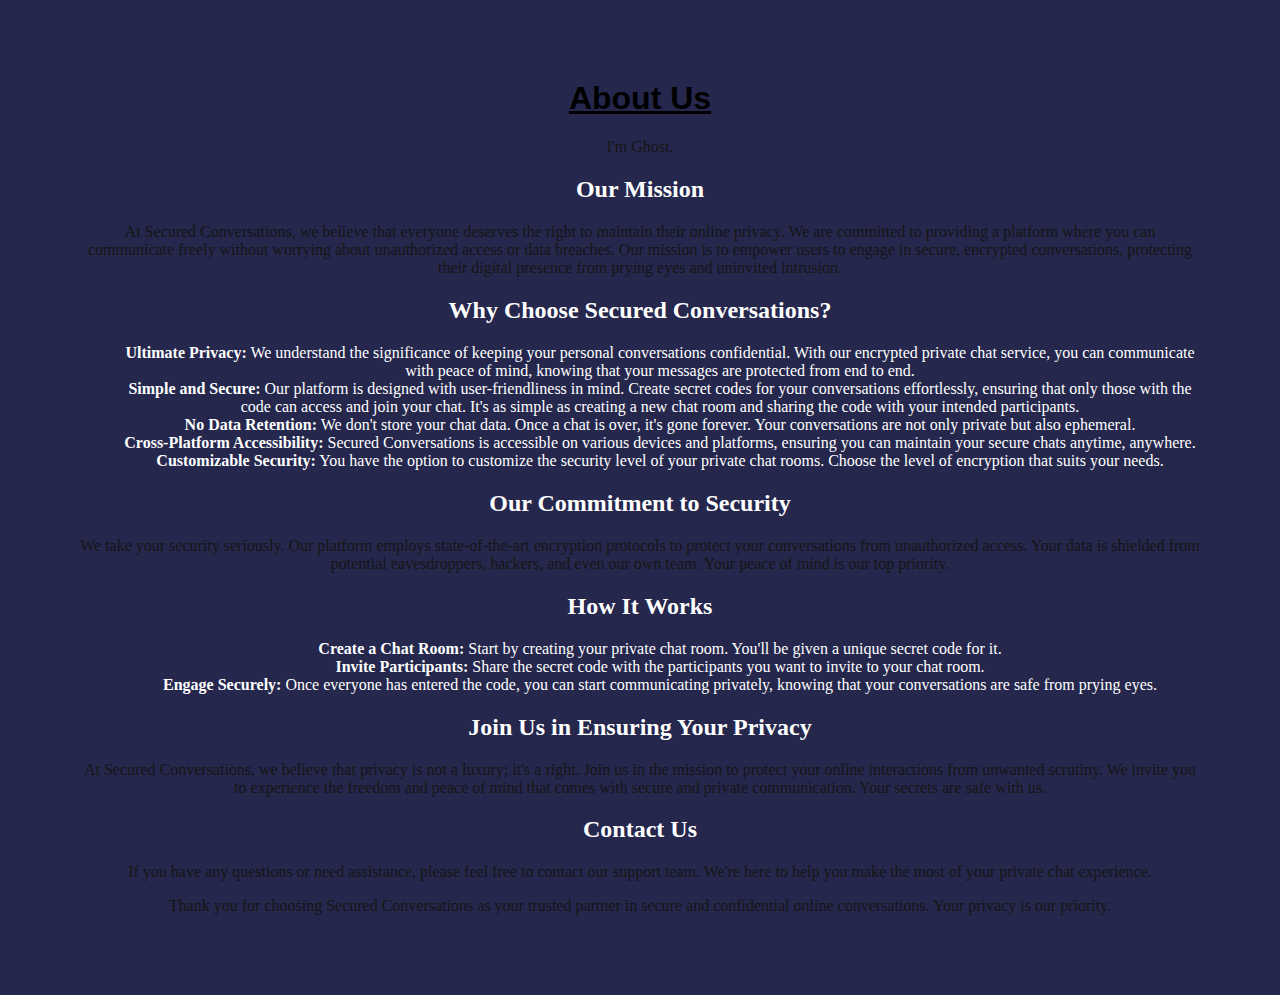
==== Ghost/index.html @ 7a7234b5 "incomplete" ====
<!DOCTYPE html>
<html lang="en">
<head>
    <link rel="stylesheet" href="CSS/shared.css">
    <link rel="stylesheet" href="CSS/About.css">
    <meta charset="UTF-8">
    <meta name="viewport" content="width=device-width, initial-scale=1.0">
    <title>Ghost/About</title>
</head>

<body>

    <h1>About Us</h1>
    <p id="Intro">
        I'm Ghost.
    </p>
        <h2>Our Mission</h2>
        <p>At Secured Conversations, we believe that everyone deserves the right to maintain their online privacy. We are committed to providing a platform where you can communicate freely without worrying about unauthorized access or data breaches. Our mission is to empower users to engage in secure, encrypted conversations, protecting their digital presence from prying eyes and uninvited intrusion.</p>
    
        <h2>Why Choose Secured Conversations?</h2>
        <ol>
            <li><strong>Ultimate Privacy:</strong> We understand the significance of keeping your personal conversations confidential. With our encrypted private chat service, you can communicate with peace of mind, knowing that your messages are protected from end to end.</li>
            <li><strong>Simple and Secure:</strong> Our platform is designed with user-friendliness in mind. Create secret codes for your conversations effortlessly, ensuring that only those with the code can access and join your chat. It's as simple as creating a new chat room and sharing the code with your intended participants.</li>
            <li><strong>No Data Retention:</strong> We don't store your chat data. Once a chat is over, it's gone forever. Your conversations are not only private but also ephemeral.</li>
            <li><strong>Cross-Platform Accessibility:</strong> Secured Conversations is accessible on various devices and platforms, ensuring you can maintain your secure chats anytime, anywhere.</li>
            <li><strong>Customizable Security:</strong> You have the option to customize the security level of your private chat rooms. Choose the level of encryption that suits your needs.</li>
        </ol>
    
        <h2>Our Commitment to Security</h2>
        <p>We take your security seriously. Our platform employs state-of-the-art encryption protocols to protect your conversations from unauthorized access. Your data is shielded from potential eavesdroppers, hackers, and even our own team. Your peace of mind is our top priority.</p>
    
        <h2>How It Works</h2>
        <ol>
            <li><strong>Create a Chat Room:</strong> Start by creating your private chat room. You'll be given a unique secret code for it.</li>
            <li><strong>Invite Participants:</strong> Share the secret code with the participants you want to invite to your chat room.</li>
            <li><strong>Engage Securely:</strong> Once everyone has entered the code, you can start communicating privately, knowing that your conversations are safe from prying eyes.</li>
        </ol>
    
        <h2>Join Us in Ensuring Your Privacy</h2>
        <p>At Secured Conversations, we believe that privacy is not a luxury; it's a right. Join us in the mission to protect your online interactions from unwanted scrutiny. We invite you to experience the freedom and peace of mind that comes with secure and private communication. Your secrets are safe with us.</p>
    
        <h2>Contact Us</h2>
        <p>If you have any questions or need assistance, please feel free to contact our support team. We're here to help you make the most of your private chat experience.</p>
    
        <p>Thank you for choosing Secured Conversations as your trusted partner in secure and confidential online conversations. Your privacy is our priority.</p>
    
</body>
</html>
---- Ghost/CSS/shared.css ----
body {
  background: rgb(170, 217, 152);
  text-align: center;
}

h1 {
  font-size: xx-large;
  font-family: "Segoe UI", Tahoma, Geneva, Verdana, sans-serif;
  color: #000000;
  text-decoration: underline;
}

p {
  font-family: cursive;
  color: #161515;
}

a {
  text-decoration: none;
  color: red;
}
a:hover {
  text-decoration: underline;
  font-size: large;
  color: green;
}
---- Ghost/CSS/About.css ----
body {

    margin: 10ch;
    background-color: #25274D;
    color: #ffffff;
}

li {
    list-style-type: none;
}
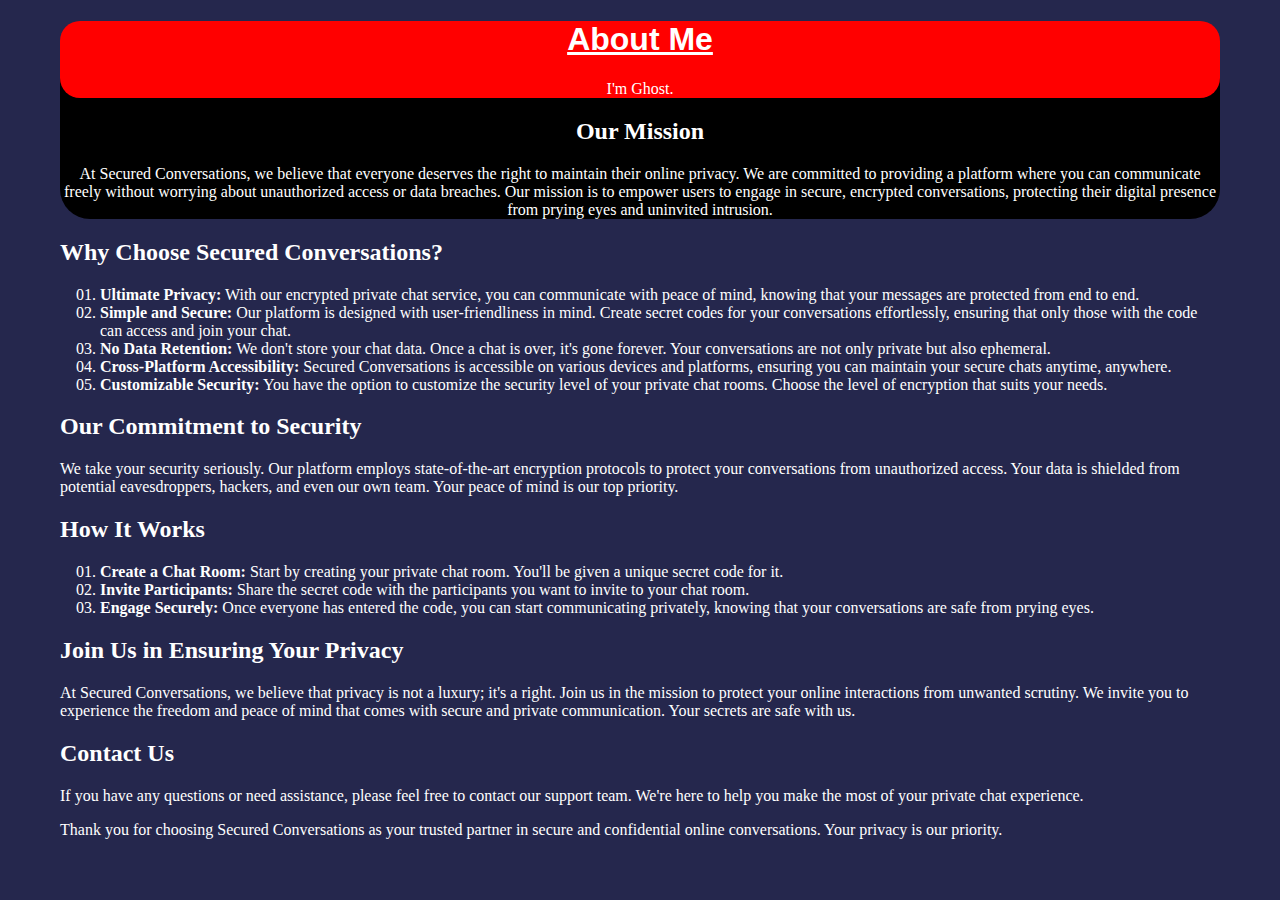
==== commit 6d8990ad: "Just some modification" ====
--- a/Ghost/index.html
+++ b/Ghost/index.html
@@ -1,48 +1,105 @@
 <!DOCTYPE html>
 <html lang="en">
-<head>
-    <link rel="stylesheet" href="CSS/shared.css">
-    <link rel="stylesheet" href="CSS/About.css">
-    <meta charset="UTF-8">
-    <meta name="viewport" content="width=device-width, initial-scale=1.0">
+  <head>
+    <link rel="stylesheet" href="CSS/shared.css" />
+    <link rel="stylesheet" href="CSS/About.css" />
+    <meta charset="UTF-8" />
+    <meta name="viewport" content="width=device-width, initial-scale=1.0" />
     <title>Ghost/About</title>
-</head>
+  </head>
 
-<body>
+  <body>
+    <div>
+      <div id="About">
+        <h1>About Me</h1>
+        <p id="Intro">I'm Ghost.</p>
+      </div>
+      <h2>Our Mission</h2>
+      <p>
+        At Secured Conversations, we believe that everyone deserves the right to
+        maintain their online privacy. We are committed to providing a platform
+        where you can communicate freely without worrying about unauthorized
+        access or data breaches. Our mission is to empower users to engage in
+        secure, encrypted conversations, protecting their digital presence from
+        prying eyes and uninvited intrusion.
+      </p>
+    </div>
 
-    <h1>About Us</h1>
-    <p id="Intro">
-        I'm Ghost.
+    <h2>Why Choose Secured Conversations?</h2>
+    <ol>
+      <li>
+        <strong>Ultimate Privacy:</strong> With our encrypted private chat
+        service, you can communicate with peace of mind, knowing that your
+        messages are protected from end to end.
+      </li>
+      <li>
+        <strong>Simple and Secure:</strong> Our platform is designed with
+        user-friendliness in mind. Create secret codes for your conversations
+        effortlessly, ensuring that only those with the code can access and join
+        your chat.
+      </li>
+      <li>
+        <strong>No Data Retention:</strong> We don't store your chat data. Once
+        a chat is over, it's gone forever. Your conversations are not only
+        private but also ephemeral.
+      </li>
+      <li>
+        <strong>Cross-Platform Accessibility:</strong> Secured Conversations is
+        accessible on various devices and platforms, ensuring you can maintain
+        your secure chats anytime, anywhere.
+      </li>
+      <li>
+        <strong>Customizable Security:</strong> You have the option to customize
+        the security level of your private chat rooms. Choose the level of
+        encryption that suits your needs.
+      </li>
+    </ol>
+
+    <h2>Our Commitment to Security</h2>
+    <p>
+      We take your security seriously. Our platform employs state-of-the-art
+      encryption protocols to protect your conversations from unauthorized
+      access. Your data is shielded from potential eavesdroppers, hackers, and
+      even our own team. Your peace of mind is our top priority.
     </p>
-        <h2>Our Mission</h2>
-        <p>At Secured Conversations, we believe that everyone deserves the right to maintain their online privacy. We are committed to providing a platform where you can communicate freely without worrying about unauthorized access or data breaches. Our mission is to empower users to engage in secure, encrypted conversations, protecting their digital presence from prying eyes and uninvited intrusion.</p>
-    
-        <h2>Why Choose Secured Conversations?</h2>
-        <ol>
-            <li><strong>Ultimate Privacy:</strong> We understand the significance of keeping your personal conversations confidential. With our encrypted private chat service, you can communicate with peace of mind, knowing that your messages are protected from end to end.</li>
-            <li><strong>Simple and Secure:</strong> Our platform is designed with user-friendliness in mind. Create secret codes for your conversations effortlessly, ensuring that only those with the code can access and join your chat. It's as simple as creating a new chat room and sharing the code with your intended participants.</li>
-            <li><strong>No Data Retention:</strong> We don't store your chat data. Once a chat is over, it's gone forever. Your conversations are not only private but also ephemeral.</li>
-            <li><strong>Cross-Platform Accessibility:</strong> Secured Conversations is accessible on various devices and platforms, ensuring you can maintain your secure chats anytime, anywhere.</li>
-            <li><strong>Customizable Security:</strong> You have the option to customize the security level of your private chat rooms. Choose the level of encryption that suits your needs.</li>
-        </ol>
-    
-        <h2>Our Commitment to Security</h2>
-        <p>We take your security seriously. Our platform employs state-of-the-art encryption protocols to protect your conversations from unauthorized access. Your data is shielded from potential eavesdroppers, hackers, and even our own team. Your peace of mind is our top priority.</p>
-    
-        <h2>How It Works</h2>
-        <ol>
-            <li><strong>Create a Chat Room:</strong> Start by creating your private chat room. You'll be given a unique secret code for it.</li>
-            <li><strong>Invite Participants:</strong> Share the secret code with the participants you want to invite to your chat room.</li>
-            <li><strong>Engage Securely:</strong> Once everyone has entered the code, you can start communicating privately, knowing that your conversations are safe from prying eyes.</li>
-        </ol>
-    
-        <h2>Join Us in Ensuring Your Privacy</h2>
-        <p>At Secured Conversations, we believe that privacy is not a luxury; it's a right. Join us in the mission to protect your online interactions from unwanted scrutiny. We invite you to experience the freedom and peace of mind that comes with secure and private communication. Your secrets are safe with us.</p>
-    
-        <h2>Contact Us</h2>
-        <p>If you have any questions or need assistance, please feel free to contact our support team. We're here to help you make the most of your private chat experience.</p>
-    
-        <p>Thank you for choosing Secured Conversations as your trusted partner in secure and confidential online conversations. Your privacy is our priority.</p>
-    
-</body>
-</html>+
+    <h2>How It Works</h2>
+    <ol>
+      <li>
+        <strong>Create a Chat Room:</strong> Start by creating your private chat
+        room. You'll be given a unique secret code for it.
+      </li>
+      <li>
+        <strong>Invite Participants:</strong> Share the secret code with the
+        participants you want to invite to your chat room.
+      </li>
+      <li>
+        <strong>Engage Securely:</strong> Once everyone has entered the code,
+        you can start communicating privately, knowing that your conversations
+        are safe from prying eyes.
+      </li>
+    </ol>
+
+    <h2>Join Us in Ensuring Your Privacy</h2>
+    <p>
+      At Secured Conversations, we believe that privacy is not a luxury; it's a
+      right. Join us in the mission to protect your online interactions from
+      unwanted scrutiny. We invite you to experience the freedom and peace of
+      mind that comes with secure and private communication. Your secrets are
+      safe with us.
+    </p>
+
+    <h2>Contact Us</h2>
+    <p>
+      If you have any questions or need assistance, please feel free to contact
+      our support team. We're here to help you make the most of your private
+      chat experience.
+    </p>
+
+    <p>
+      Thank you for choosing Secured Conversations as your trusted partner in
+      secure and confidential online conversations. Your privacy is our
+      priority.
+    </p>
+  </body>
+</html>
--- a/Ghost/CSS/About.css
+++ b/Ghost/CSS/About.css
@@ -1,10 +1,37 @@
 body {
 
-    margin: 10ch;
+    margin-left: 60px;
+    margin-right: 60px;
     background-color: #25274D;
     color: #ffffff;
+    text-align: left;
+
 }
 
+
+div {
+    text-align: center;
+    background: black;
+    border-radius: 30px;
+}
+
+#About {
+    text-align: center;
+    background: red;
+    border-radius: 20px;
+}
+
+p {
+    color: #ffffff;    
+}
+
+h1, h2, h3, h4, h5, h6{
+    color: #ffffff;
+}
 li {
-    list-style-type: none;
+    list-style-type: decimal-leading-zero;
+}
+
+ol {
+    text-align: left;
 }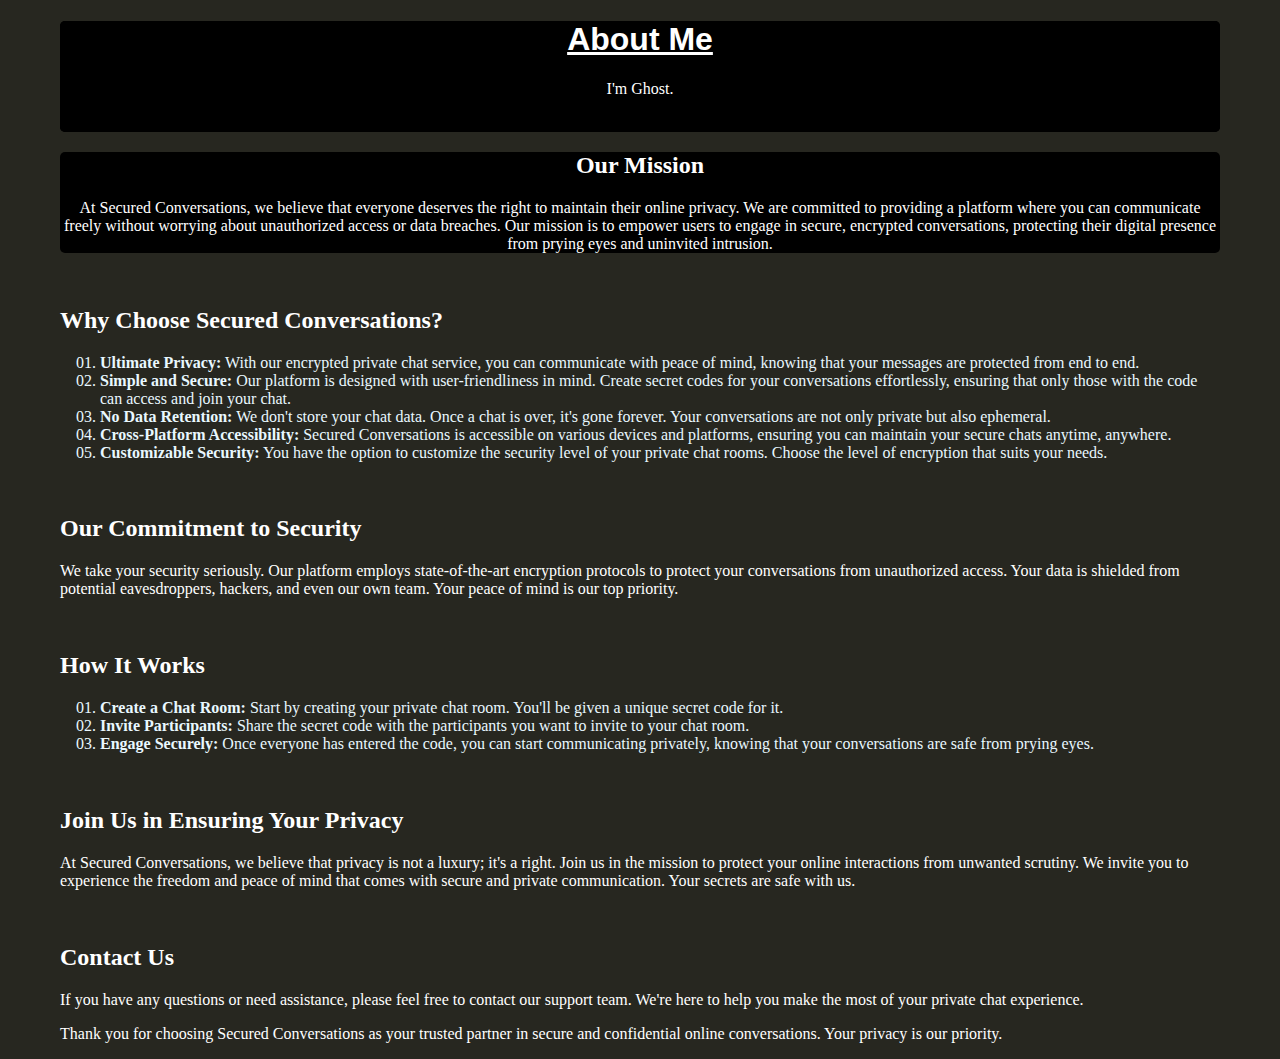
==== commit 93d58be3: "." ====
--- a/Ghost/index.html
+++ b/Ghost/index.html
@@ -9,21 +9,27 @@
   </head>
 
   <body>
-    <div>
-      <div id="About">
-        <h1>About Me</h1>
-        <p id="Intro">I'm Ghost.</p>
+      <div>
+        <div id="About">
+          <h1>About Me</h1>
+          <p id="Intro">I'm Ghost.</p>
+          <br />
+        </div>
       </div>
-      <h2>Our Mission</h2>
-      <p>
-        At Secured Conversations, we believe that everyone deserves the right to
-        maintain their online privacy. We are committed to providing a platform
-        where you can communicate freely without worrying about unauthorized
-        access or data breaches. Our mission is to empower users to engage in
-        secure, encrypted conversations, protecting their digital presence from
-        prying eyes and uninvited intrusion.
-      </p>
-    </div>
+
+      <div>
+        <h2>Our Mission</h2>
+        <p>
+          At Secured Conversations, we believe that everyone deserves the right to
+          maintain their online privacy. We are committed to providing a platform
+          where you can communicate freely without worrying about unauthorized
+          access or data breaches. Our mission is to empower users to engage in
+          secure, encrypted conversations, protecting their digital presence from
+          prying eyes and uninvited intrusion.
+        </p>
+      </div>
+
+    <br />
 
     <h2>Why Choose Secured Conversations?</h2>
     <ol>
@@ -55,6 +61,8 @@
       </li>
     </ol>
 
+    <br />
+
     <h2>Our Commitment to Security</h2>
     <p>
       We take your security seriously. Our platform employs state-of-the-art
@@ -62,6 +70,8 @@
       access. Your data is shielded from potential eavesdroppers, hackers, and
       even our own team. Your peace of mind is our top priority.
     </p>
+
+    <br />
 
     <h2>How It Works</h2>
     <ol>
@@ -80,6 +90,8 @@
       </li>
     </ol>
 
+    <br />
+
     <h2>Join Us in Ensuring Your Privacy</h2>
     <p>
       At Secured Conversations, we believe that privacy is not a luxury; it's a
@@ -88,14 +100,13 @@
       mind that comes with secure and private communication. Your secrets are
       safe with us.
     </p>
-
+    <br />
     <h2>Contact Us</h2>
     <p>
       If you have any questions or need assistance, please feel free to contact
       our support team. We're here to help you make the most of your private
       chat experience.
     </p>
-
     <p>
       Thank you for choosing Secured Conversations as your trusted partner in
       secure and confidential online conversations. Your privacy is our
--- a/Ghost/CSS/About.css
+++ b/Ghost/CSS/About.css
@@ -2,8 +2,8 @@
 
     margin-left: 60px;
     margin-right: 60px;
-    background-color: #25274D;
-    color: #ffffff;
+    background-color: rgb(39, 39, 32);
+    color: rgb(233, 248, 255);
     text-align: left;
 
 }
@@ -12,14 +12,14 @@
 div {
     text-align: center;
     background: black;
-    border-radius: 30px;
+    border-radius: 5px;
 }
 
-#About {
+/* #About {
     text-align: center;
-    background: red;
+    background: rgb(8, 17, 98);
     border-radius: 20px;
-}
+} */
 
 p {
     color: #ffffff;    
